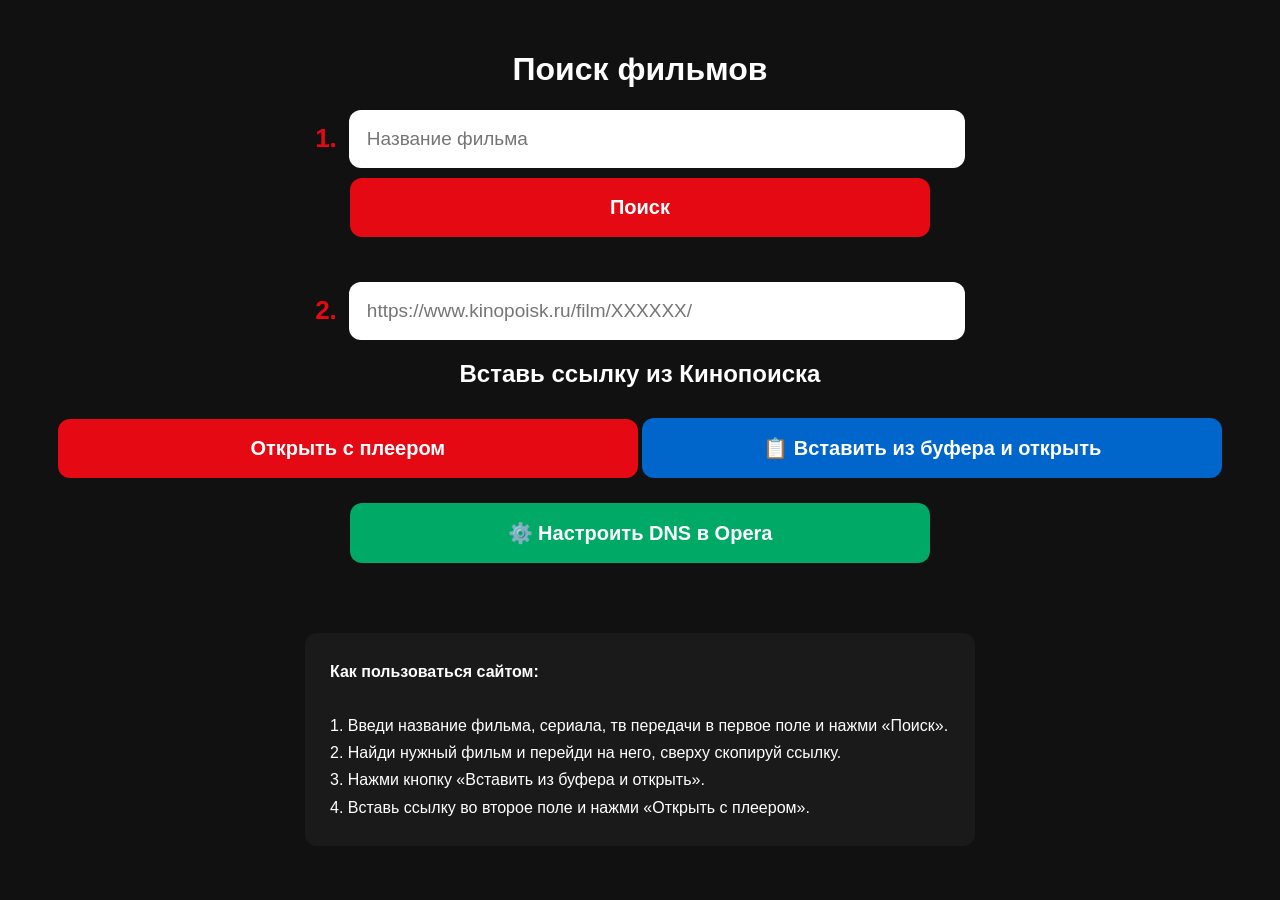
==== films.html @ 9d1bd1b7 "Update films.html" ====
<!DOCTYPE html>
<html lang="ru">
<head>
    <meta charset="UTF-8">
    <meta name="viewport" content="width=device-width, initial-scale=1.0">
    <title>Поиск фильмов</title>
    <style>
        body { background:#111; color:white; font-family:Arial; text-align:center; padding:30px 15px; margin:0; }
        input { width:100%; max-width:580px; padding:18px; font-size:19px; border-radius:12px; border:none; margin:12px 0; }
        button { width:100%; max-width:580px; padding:18px; font-size:20px; background:#e50914; color:white; border:none; border-radius:12px; margin:10px 0; font-weight:bold; }
        .paste-btn { background:#0066cc; }
        .dns-btn { background:#00aa66; margin-top:15px; }
        .instruction { 
            margin-top:60px; 
            padding:25px; 
            background:#1a1a1a; 
            border-radius:12px; 
            max-width:620px; 
            margin-left:auto; 
            margin-right:auto; 
            text-align:left; 
            line-height:1.7; 
            font-size:16px;
        }
    </style>
</head>
<body>
    <h1>Поиск фильмов</h1>
    
    <div style="display:flex; align-items:center; justify-content:center; gap:12px;">
        <strong style="font-size:26px; color:#e50914;">1.</strong>
        <input type="text" id="search" placeholder="Название фильма" onkeydown="if(event.key === 'Enter') openSearch()" style="flex:1; margin:0;" />
    </div>
    <button onclick="openSearch()">Поиск</button>

    <div style="display:flex; align-items:center; justify-content:center; gap:12px; margin-top:35px;">
        <strong style="font-size:26px; color:#e50914;">2.</strong>
        <input type="text" id="link" placeholder="https://www.kinopoisk.ru/film/XXXXXX/" style="flex:1; margin:0;" />
    </div>
    <h2>Вставь ссылку из Кинопоиска</h2>

    <button onclick="changeDomain()">Открыть с плеером</button>
    <button onclick="pasteAndOpen()" class="paste-btn">📋 Вставить из буфера и открыть</button>
    <button onclick="openOperaDNS()" class="dns-btn">⚙️ Настроить DNS в Opera</button>

    <div class="instruction">
        <strong>Как пользоваться сайтом:</strong><br><br>
        1. Введи название фильма, сериала, тв передачи в первое поле и нажми «Поиск».<br>
        2. Найди нужный фильм и перейди на него, сверху скопируй ссылку.<br>
        3. Нажми кнопку «Вставить из буфера и открыть».<br>
        4. Вставь ссылку во второе поле и нажми «Открыть с плеером».<br>
    </div>

    <script>
    function openSearch() {
        let name = document.getElementById("search").value.trim();
        if (name) {
            window.open("https://www.kinopoisk.ru/index.php?kp_query=" + encodeURIComponent(name), "_blank");
        }
    }

    function changeDomain() {
        let url = document.getElementById("link").value.trim();
        if (url) {
            let newUrl = url.replace("kinopoisk.ru", "kinopoisk.wtf");
            window.open(newUrl, "_blank");
        }
    }

    async function pasteAndOpen() {
        try {
            const text = await navigator.clipboard.readText();
            if (text) {
                document.getElementById("link").value = text;
                let newUrl = text.replace("kinopoisk.ru", "kinopoisk.wtf");
                window.open(newUrl, "_blank");
            }
        } catch (e) {
            alert("Не удалось прочитать буфер обмена.\n\nЗажмите поле и выберите «Вставить»");
        }
    }

    function openOperaDNS() {
    const link = document.createElement("a");
    link.href = "opera://settings/dns";
    link.click();
}
    </script>
</body>
</html>
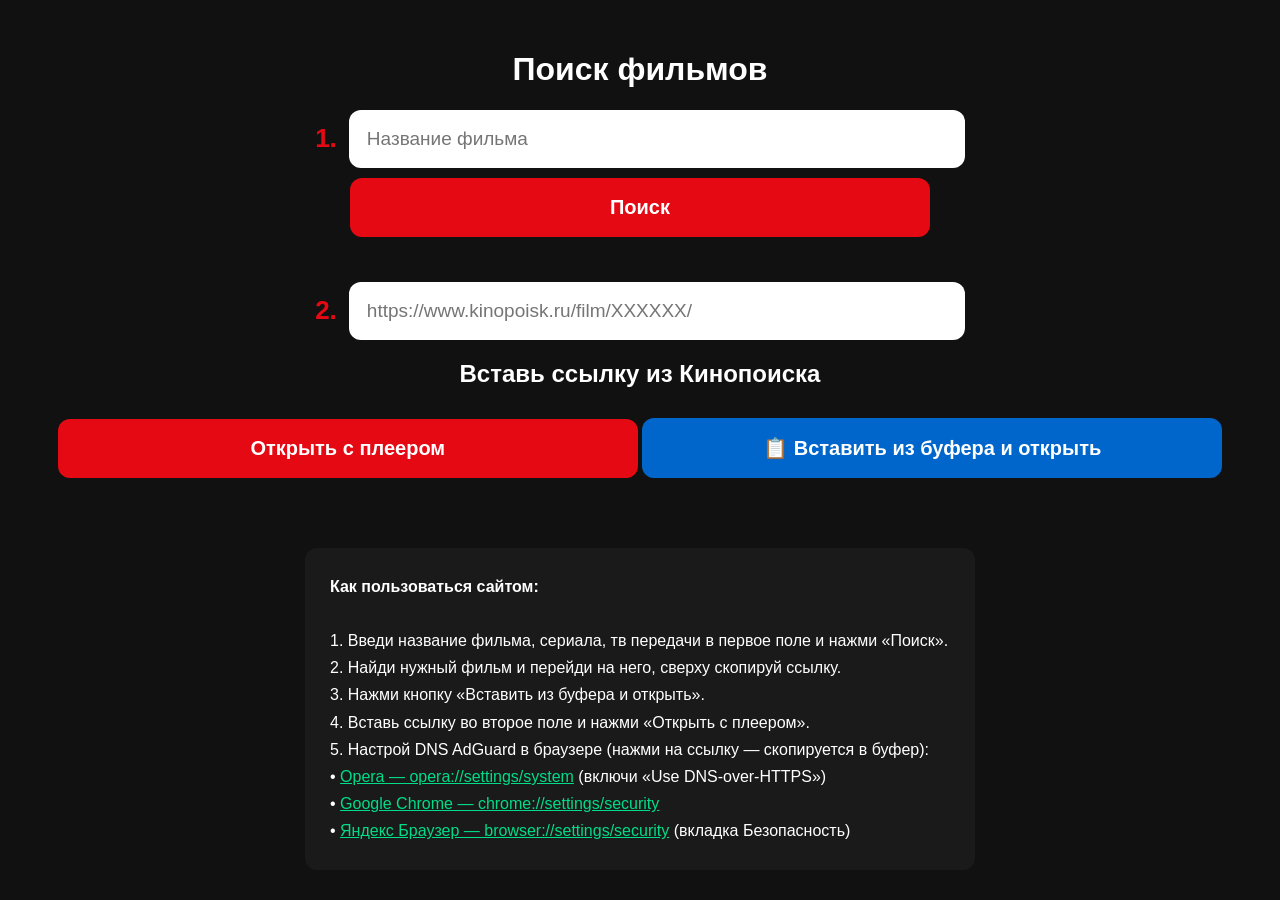
==== commit 79f95a2c: "Update films.html" ====
--- a/films.html
+++ b/films.html
@@ -9,7 +9,6 @@
         input { width:100%; max-width:580px; padding:18px; font-size:19px; border-radius:12px; border:none; margin:12px 0; }
         button { width:100%; max-width:580px; padding:18px; font-size:20px; background:#e50914; color:white; border:none; border-radius:12px; margin:10px 0; font-weight:bold; }
         .paste-btn { background:#0066cc; }
-        .dns-btn { background:#00aa66; margin-top:15px; }
         .instruction { 
             margin-top:60px; 
             padding:25px; 
@@ -22,6 +21,8 @@
             line-height:1.7; 
             font-size:16px;
         }
+        .copy-link { color:#00dd88; cursor:pointer; text-decoration:underline; }
+        .copy-link:hover { color:#00ff99; }
     </style>
 </head>
 <body>
@@ -41,7 +42,6 @@
 
     <button onclick="changeDomain()">Открыть с плеером</button>
     <button onclick="pasteAndOpen()" class="paste-btn">📋 Вставить из буфера и открыть</button>
-    <button onclick="openOperaDNS()" class="dns-btn">⚙️ Настроить DNS в Opera</button>
 
     <div class="instruction">
         <strong>Как пользоваться сайтом:</strong><br><br>
@@ -49,6 +49,10 @@
         2. Найди нужный фильм и перейди на него, сверху скопируй ссылку.<br>
         3. Нажми кнопку «Вставить из буфера и открыть».<br>
         4. Вставь ссылку во второе поле и нажми «Открыть с плеером».<br>
+        5. Настрой DNS AdGuard в браузере (нажми на ссылку — скопируется в буфер):<br>
+           • <span class="copy-link" onclick="copyToClipboard('opera://settings/system')">Opera — opera://settings/system</span> (включи «Use DNS-over-HTTPS»)<br>
+           • <span class="copy-link" onclick="copyToClipboard('chrome://settings/security')">Google Chrome — chrome://settings/security</span><br>
+           • <span class="copy-link" onclick="copyToClipboard('browser://settings/security')">Яндекс Браузер — browser://settings/security</span> (вкладка Безопасность)
     </div>
 
     <script>
@@ -80,11 +84,11 @@
         }
     }
 
-    function openOperaDNS() {
-    const link = document.createElement("a");
-    link.href = "opera://settings/dns";
-    link.click();
-}
+    function copyToClipboard(text) {
+        navigator.clipboard.writeText(text).then(() => {
+            alert("Ссылка скопирована! Вставь её в адресную строку браузера.");
+        });
+    }
     </script>
 </body>
 </html>
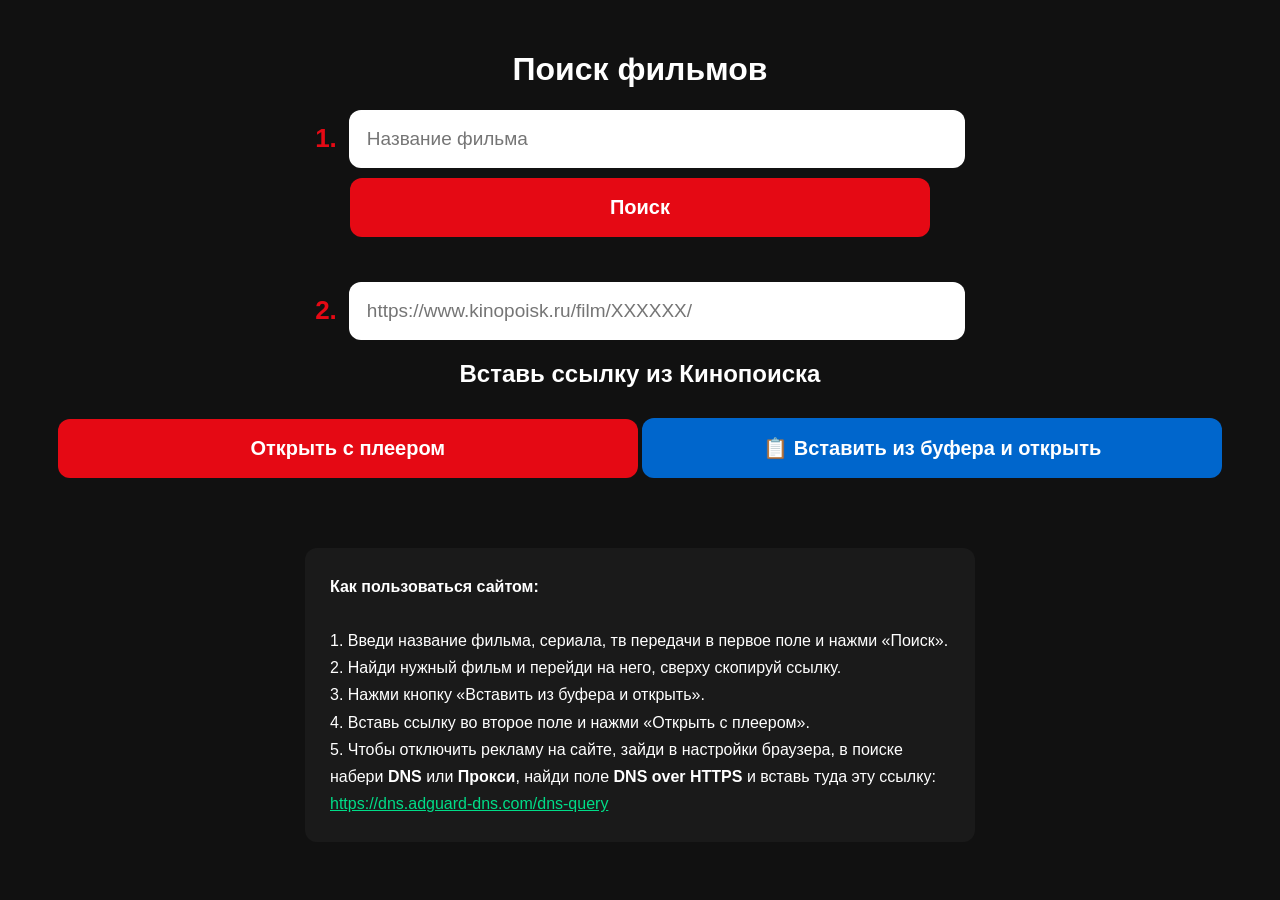
==== commit aad7c416: "Update films.html" ====
--- a/films.html
+++ b/films.html
@@ -21,8 +21,7 @@
             line-height:1.7; 
             font-size:16px;
         }
-        .copy-link { color:#00dd88; cursor:pointer; text-decoration:underline; }
-        .copy-link:hover { color:#00ff99; }
+        .dns-link { color:#00dd88; text-decoration:underline; cursor:pointer; }
     </style>
 </head>
 <body>
@@ -49,10 +48,8 @@
         2. Найди нужный фильм и перейди на него, сверху скопируй ссылку.<br>
         3. Нажми кнопку «Вставить из буфера и открыть».<br>
         4. Вставь ссылку во второе поле и нажми «Открыть с плеером».<br>
-        5. Настрой DNS AdGuard в браузере (нажми на ссылку — скопируется в буфер):<br>
-           • <span class="copy-link" onclick="copyToClipboard('opera://settings/system')">Opera — opera://settings/system</span> (включи «Use DNS-over-HTTPS»)<br>
-           • <span class="copy-link" onclick="copyToClipboard('chrome://settings/security')">Google Chrome — chrome://settings/security</span><br>
-           • <span class="copy-link" onclick="copyToClipboard('browser://settings/security')">Яндекс Браузер — browser://settings/security</span> (вкладка Безопасность)
+        5. Чтобы отключить рекламу на сайте, зайди в настройки браузера, в поиске набери <strong>DNS</strong> или <strong>Прокси</strong>, найди поле <strong>DNS over HTTPS</strong> и вставь туда эту ссылку:<br>
+           <span class="dns-link" onclick="copyToClipboard('https://dns.adguard-dns.com/dns-query')">https://dns.adguard-dns.com/dns-query</span>
     </div>
 
     <script>
@@ -86,7 +83,7 @@
 
     function copyToClipboard(text) {
         navigator.clipboard.writeText(text).then(() => {
-            alert("Ссылка скопирована! Вставь её в адресную строку браузера.");
+            alert("Ссылка скопирована в буфер обмена!");
         });
     }
     </script>
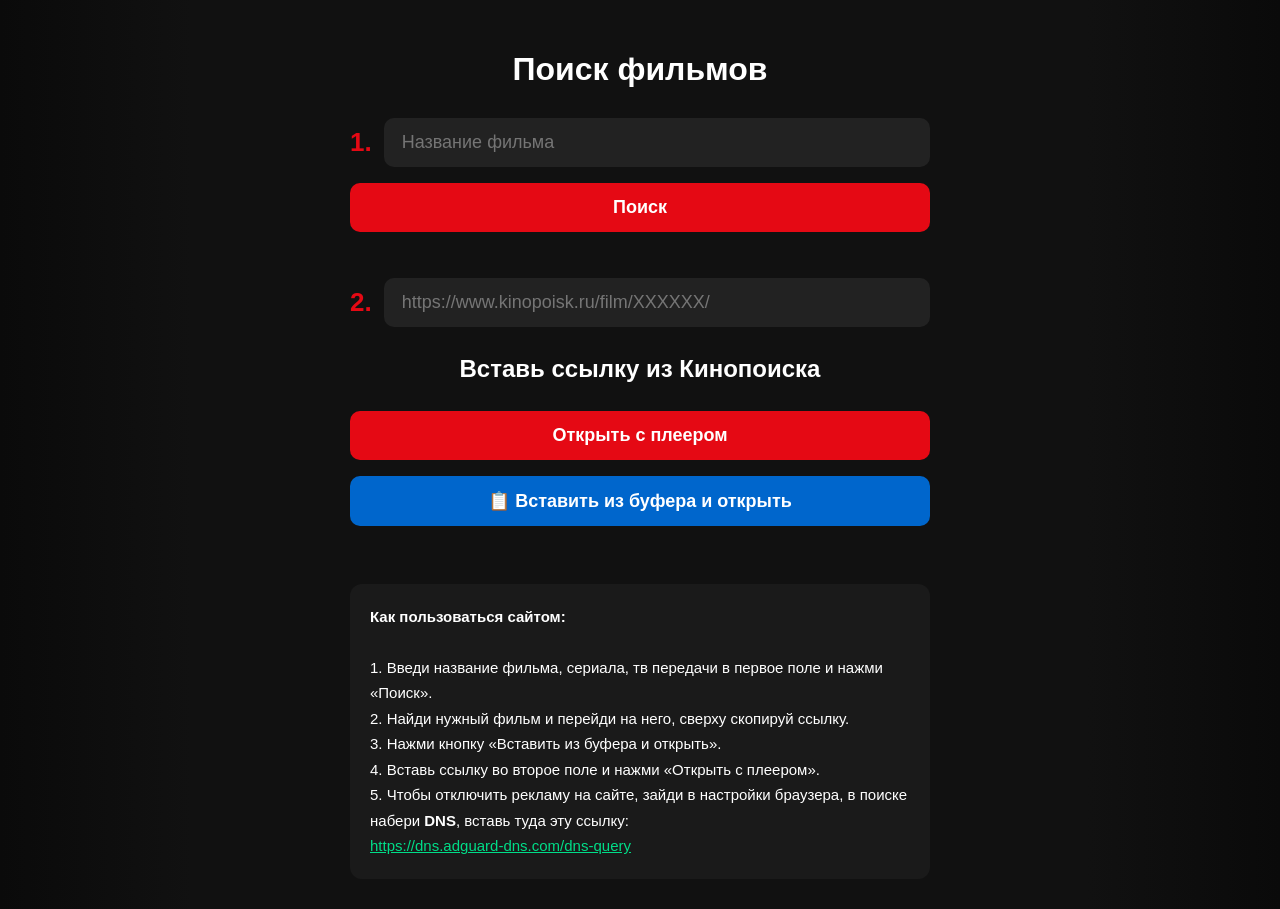
==== commit d78aab30: "Update films.html" ====
--- a/films.html
+++ b/films.html
@@ -5,51 +5,84 @@
     <meta name="viewport" content="width=device-width, initial-scale=1.0">
     <title>Поиск фильмов</title>
     <style>
-        body { background:#111; color:white; font-family:Arial; text-align:center; padding:30px 15px; margin:0; }
-        input { width:100%; max-width:580px; padding:18px; font-size:19px; border-radius:12px; border:none; margin:12px 0; }
-        button { width:100%; max-width:580px; padding:18px; font-size:20px; background:#e50914; color:white; border:none; border-radius:12px; margin:10px 0; font-weight:bold; }
+        body { 
+            background:#111; 
+            color:white; 
+            font-family:Arial; 
+            text-align:center; 
+            padding:30px 15px; 
+            margin:0; 
+            background: linear-gradient(to right, #0a0a0a 0%, #111 15%, #111 85%, #0a0a0a 100%);
+        }
+        .container {
+            max-width: 580px;
+            margin: 0 auto;
+        }
+        input { 
+            width:100%; 
+            padding:14px 18px; 
+            font-size:18px; 
+            border-radius:10px; 
+            border:none; 
+            margin:8px 0; 
+            background:#222;
+        }
+        button { 
+            width:100%; 
+            padding:14px; 
+            font-size:18px; 
+            background:#e50914; 
+            color:white; 
+            border:none; 
+            border-radius:10px; 
+            margin:8px 0; 
+            font-weight:bold;
+        }
         .paste-btn { background:#0066cc; }
         .instruction { 
-            margin-top:60px; 
-            padding:25px; 
+            margin-top:50px; 
+            padding:20px; 
             background:#1a1a1a; 
             border-radius:12px; 
-            max-width:620px; 
-            margin-left:auto; 
-            margin-right:auto; 
             text-align:left; 
             line-height:1.7; 
-            font-size:16px;
+            font-size:15px;
         }
-        .dns-link { color:#00dd88; text-decoration:underline; cursor:pointer; }
+        .dns-link { 
+            color:#00dd88; 
+            text-decoration:underline; 
+            cursor:pointer; 
+        }
     </style>
 </head>
 <body>
-    <h1>Поиск фильмов</h1>
-    
-    <div style="display:flex; align-items:center; justify-content:center; gap:12px;">
-        <strong style="font-size:26px; color:#e50914;">1.</strong>
-        <input type="text" id="search" placeholder="Название фильма" onkeydown="if(event.key === 'Enter') openSearch()" style="flex:1; margin:0;" />
-    </div>
-    <button onclick="openSearch()">Поиск</button>
+    <div class="container">
+        <h1>Поиск фильмов</h1>
+        
+        <div style="display:flex; align-items:center; justify-content:center; gap:12px;">
+            <strong style="font-size:26px; color:#e50914;">1.</strong>
+            <input type="text" id="search" placeholder="Название фильма" onkeydown="if(event.key === 'Enter') openSearch()" />
+        </div>
+        <button onclick="openSearch()">Поиск</button>
 
-    <div style="display:flex; align-items:center; justify-content:center; gap:12px; margin-top:35px;">
-        <strong style="font-size:26px; color:#e50914;">2.</strong>
-        <input type="text" id="link" placeholder="https://www.kinopoisk.ru/film/XXXXXX/" style="flex:1; margin:0;" />
-    </div>
-    <h2>Вставь ссылку из Кинопоиска</h2>
+        <div style="display:flex; align-items:center; justify-content:center; gap:12px; margin-top:30px;">
+            <strong style="font-size:26px; color:#e50914;">2.</strong>
+            <input type="text" id="link" placeholder="https://www.kinopoisk.ru/film/XXXXXX/" />
+        </div>
+        <h2>Вставь ссылку из Кинопоиска</h2>
 
-    <button onclick="changeDomain()">Открыть с плеером</button>
-    <button onclick="pasteAndOpen()" class="paste-btn">📋 Вставить из буфера и открыть</button>
+        <button onclick="changeDomain()">Открыть с плеером</button>
+        <button onclick="pasteAndOpen()" class="paste-btn">📋 Вставить из буфера и открыть</button>
 
-    <div class="instruction">
-        <strong>Как пользоваться сайтом:</strong><br><br>
-        1. Введи название фильма, сериала, тв передачи в первое поле и нажми «Поиск».<br>
-        2. Найди нужный фильм и перейди на него, сверху скопируй ссылку.<br>
-        3. Нажми кнопку «Вставить из буфера и открыть».<br>
-        4. Вставь ссылку во второе поле и нажми «Открыть с плеером».<br>
-        5. Чтобы отключить рекламу на сайте, зайди в настройки браузера, в поиске набери <strong>DNS</strong> или <strong>Прокси</strong>, найди поле <strong>DNS over HTTPS</strong> и вставь туда эту ссылку:<br>
-           <span class="dns-link" onclick="copyToClipboard('https://dns.adguard-dns.com/dns-query')">https://dns.adguard-dns.com/dns-query</span>
+        <div class="instruction">
+            <strong>Как пользоваться сайтом:</strong><br><br>
+            1. Введи название фильма, сериала, тв передачи в первое поле и нажми «Поиск».<br>
+            2. Найди нужный фильм и перейди на него, сверху скопируй ссылку.<br>
+            3. Нажми кнопку «Вставить из буфера и открыть».<br>
+            4. Вставь ссылку во второе поле и нажми «Открыть с плеером».<br>
+            5. Чтобы отключить рекламу на сайте, зайди в настройки браузера, в поиске набери <strong>DNS</strong>, вставь туда эту ссылку:<br>
+               <span class="dns-link" onclick="copyToClipboard('https://dns.adguard-dns.com/dns-query')">https://dns.adguard-dns.com/dns-query</span>
+        </div>
     </div>
 
     <script>
@@ -82,9 +115,7 @@
     }
 
     function copyToClipboard(text) {
-        navigator.clipboard.writeText(text).then(() => {
-            alert("Ссылка скопирована в буфер обмена!");
-        });
+        navigator.clipboard.writeText(text);
     }
     </script>
 </body>
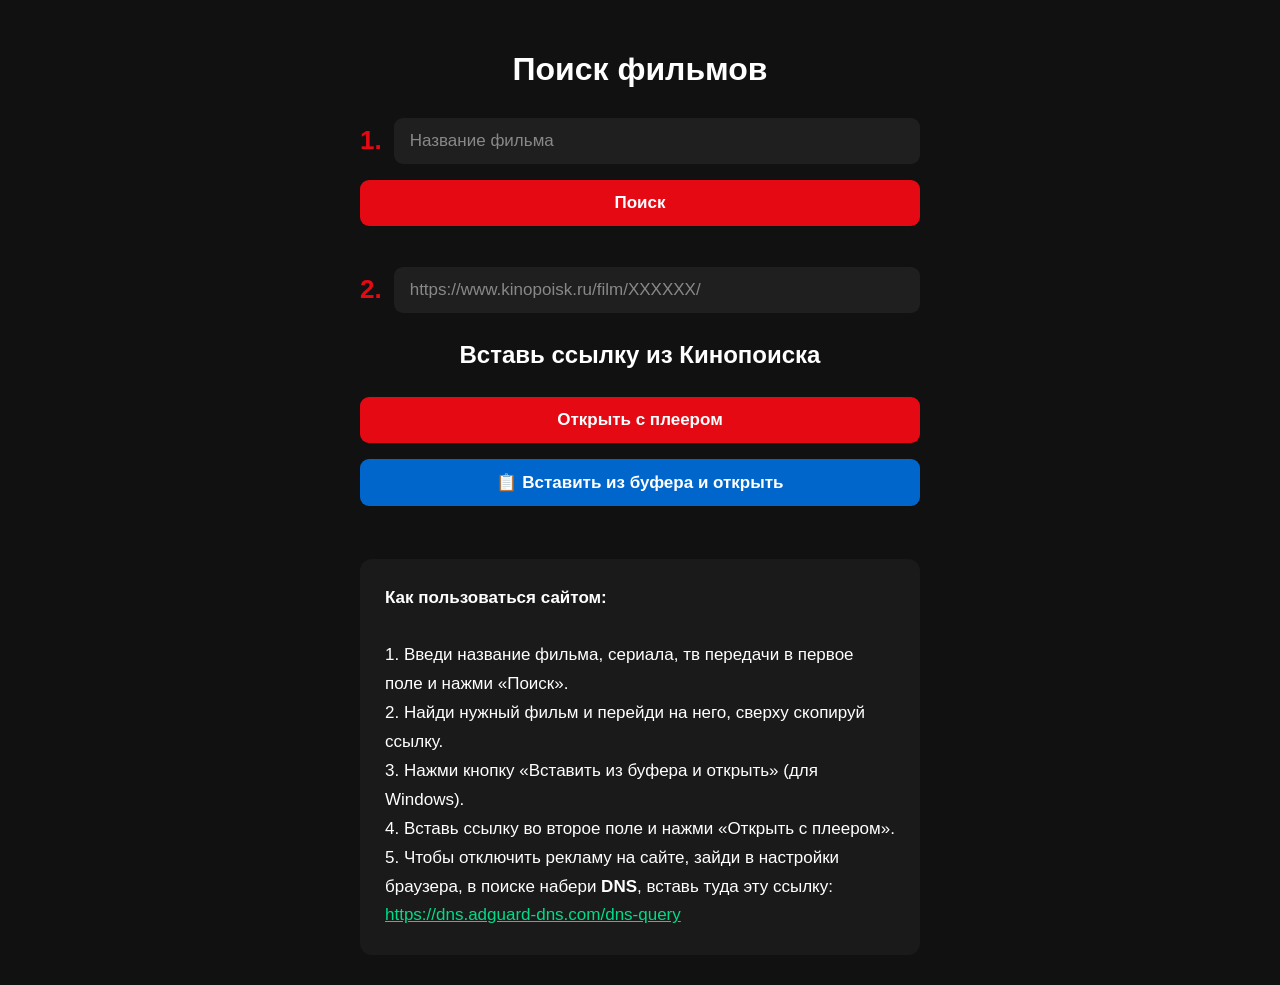
==== commit f786e2ac: "Update films.html" ====
--- a/films.html
+++ b/films.html
@@ -12,41 +12,44 @@
             text-align:center; 
             padding:30px 15px; 
             margin:0; 
-            background: linear-gradient(to right, #0a0a0a 0%, #111 15%, #111 85%, #0a0a0a 100%);
         }
         .container {
-            max-width: 580px;
+            max-width: 560px;
             margin: 0 auto;
         }
         input { 
             width:100%; 
-            padding:14px 18px; 
-            font-size:18px; 
-            border-radius:10px; 
+            padding:13px 16px; 
+            font-size:17px; 
+            border-radius:9px; 
             border:none; 
             margin:8px 0; 
-            background:#222;
+            background:#1f1f1f;
+            color: white;
+        }
+        input::placeholder {
+            color: #888;
         }
         button { 
             width:100%; 
-            padding:14px; 
-            font-size:18px; 
+            padding:13px; 
+            font-size:17px; 
             background:#e50914; 
             color:white; 
             border:none; 
-            border-radius:10px; 
+            border-radius:9px; 
             margin:8px 0; 
             font-weight:bold;
         }
         .paste-btn { background:#0066cc; }
         .instruction { 
-            margin-top:50px; 
-            padding:20px; 
+            margin-top:45px; 
+            padding:25px; 
             background:#1a1a1a; 
             border-radius:12px; 
             text-align:left; 
             line-height:1.7; 
-            font-size:15px;
+            font-size:17px;        /* увеличил шрифт */
         }
         .dns-link { 
             color:#00dd88; 
@@ -65,7 +68,7 @@
         </div>
         <button onclick="openSearch()">Поиск</button>
 
-        <div style="display:flex; align-items:center; justify-content:center; gap:12px; margin-top:30px;">
+        <div style="display:flex; align-items:center; justify-content:center; gap:12px; margin-top:25px;">
             <strong style="font-size:26px; color:#e50914;">2.</strong>
             <input type="text" id="link" placeholder="https://www.kinopoisk.ru/film/XXXXXX/" />
         </div>
@@ -78,7 +81,7 @@
             <strong>Как пользоваться сайтом:</strong><br><br>
             1. Введи название фильма, сериала, тв передачи в первое поле и нажми «Поиск».<br>
             2. Найди нужный фильм и перейди на него, сверху скопируй ссылку.<br>
-            3. Нажми кнопку «Вставить из буфера и открыть».<br>
+            3. Нажми кнопку «Вставить из буфера и открыть» (для Windows).<br>
             4. Вставь ссылку во второе поле и нажми «Открыть с плеером».<br>
             5. Чтобы отключить рекламу на сайте, зайди в настройки браузера, в поиске набери <strong>DNS</strong>, вставь туда эту ссылку:<br>
                <span class="dns-link" onclick="copyToClipboard('https://dns.adguard-dns.com/dns-query')">https://dns.adguard-dns.com/dns-query</span>
@@ -110,7 +113,7 @@
                 window.open(newUrl, "_blank");
             }
         } catch (e) {
-            alert("Не удалось прочитать буфер обмена.\n\nЗажмите поле и выберите «Вставить»");
+            alert("Не удалось прочитать буфер обмена.\n\nЗажми поле 2 и выбери «Вставить»");
         }
     }
 
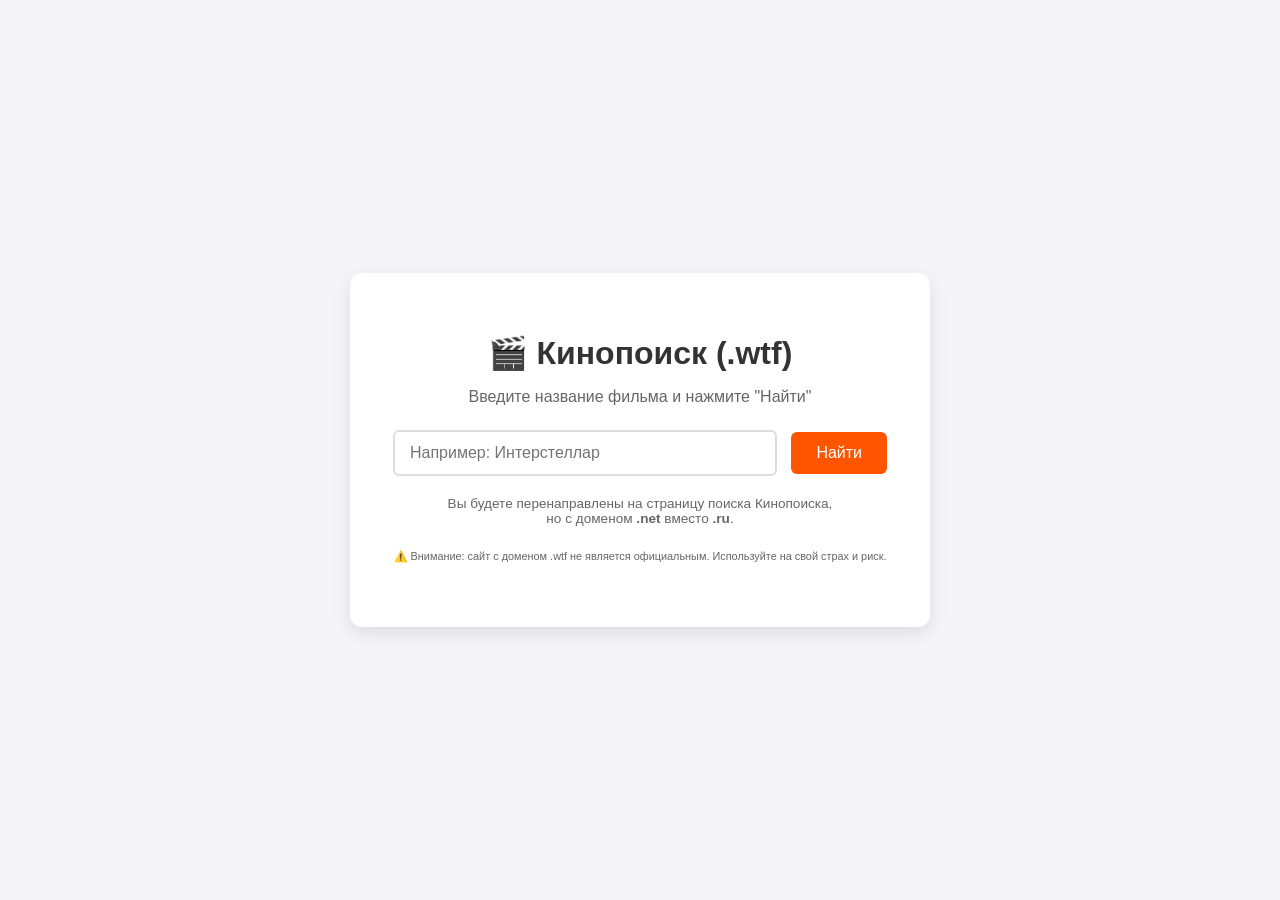
==== commit c41eb526: "Update films.html" ====
--- a/films.html
+++ b/films.html
@@ -3,123 +3,131 @@
 <head>
     <meta charset="UTF-8">
     <meta name="viewport" content="width=device-width, initial-scale=1.0">
-    <title>Поиск фильмов</title>
+    <title>Поиск фильмов на Кинопоиск</title>
     <style>
-        body { 
-            background:#111; 
-            color:white; 
-            font-family:Arial; 
-            text-align:center; 
-            padding:30px 15px; 
-            margin:0; 
+        body {
+            font-family: 'Segoe UI', Tahoma, Geneva, Verdana, sans-serif;
+            display: flex;
+            justify-content: center;
+            align-items: center;
+            min-height: 100vh;
+            margin: 0;
+            background-color: #f4f4f9;
         }
-        .container {
-            max-width: 560px;
-            margin: 0 auto;
+        .search-container {
+            text-align: center;
+            background: white;
+            padding: 2.5rem;
+            border-radius: 12px;
+            box-shadow: 0 6px 18px rgba(0,0,0,0.1);
+            width: 90%;
+            max-width: 500px;
         }
-        input { 
-            width:100%; 
-            padding:13px 16px; 
-            font-size:17px; 
-            border-radius:9px; 
-            border:none; 
-            margin:8px 0; 
-            background:#1f1f1f;
+        h1 {
+            color: #333;
+            margin-bottom: 0.5rem;
+        }
+        p {
+            color: #666;
+            margin-bottom: 1.5rem;
+        }
+        input {
+            width: 70%;
+            padding: 12px 15px;
+            font-size: 16px;
+            border: 2px solid #ddd;
+            border-radius: 6px;
+            outline: none;
+            transition: border-color 0.3s;
+        }
+        input:focus {
+            border-color: #ff5500;
+        }
+        button {
+            padding: 12px 25px;
+            font-size: 16px;
+            background-color: #ff5500;
             color: white;
+            border: none;
+            border-radius: 6px;
+            cursor: pointer;
+            margin-left: 10px;
+            transition: background-color 0.3s;
         }
-        input::placeholder {
+        button:hover {
+            background-color: #e04e00;
+        }
+        .note {
+            margin-top: 20px;
+            font-size: 0.85em;
             color: #888;
-        }
-        button { 
-            width:100%; 
-            padding:13px; 
-            font-size:17px; 
-            background:#e50914; 
-            color:white; 
-            border:none; 
-            border-radius:9px; 
-            margin:8px 0; 
-            font-weight:bold;
-        }
-        .paste-btn { background:#0066cc; }
-        .instruction { 
-            margin-top:45px; 
-            padding:25px; 
-            background:#1a1a1a; 
-            border-radius:12px; 
-            text-align:left; 
-            line-height:1.7; 
-            font-size:17px;        /* увеличил шрифт */
-        }
-        .dns-link { 
-            color:#00dd88; 
-            text-decoration:underline; 
-            cursor:pointer; 
         }
     </style>
 </head>
 <body>
-    <div class="container">
-        <h1>Поиск фильмов</h1>
+
+<div class="search-container">
+    <h1>🎬 Кинопоиск (.wtf)</h1>
+    <p>Введите название фильма и нажмите "Найти"</p>
+    
+    <input type="text" id="movieInput" placeholder="Например: Интерстеллар" value="">
+    <button onclick="openMovieInNewTab()">Найти</button>
+    
+    <div class="note">
+        <p>Вы будете перенаправлены на страницу поиска Кинопоиска,<br> 
+        но с доменом <strong>.net</strong> вместо <strong>.ru</strong>.</p>
+        <p style="font-size:0.8em;">⚠️ Внимание: сайт с доменом .wtf не является официальным. Используйте на свой страх и риск.</p>
+    </div>
+</div>
+
+<script>
+    function openMovieInNewTab() {
+        // 1. Получаем название фильма из поля ввода
+        const movieName = document.getElementById('movieInput').value.trim();
         
-        <div style="display:flex; align-items:center; justify-content:center; gap:12px;">
-            <strong style="font-size:26px; color:#e50914;">1.</strong>
-            <input type="text" id="search" placeholder="Название фильма" onkeydown="if(event.key === 'Enter') openSearch()" />
-        </div>
-        <button onclick="openSearch()">Поиск</button>
+        if (!movieName) {
+            alert('Пожалуйста, введите название фильма.');
+            return;
+        }
 
-        <div style="display:flex; align-items:center; justify-content:center; gap:12px; margin-top:25px;">
-            <strong style="font-size:26px; color:#e50914;">2.</strong>
-            <input type="text" id="link" placeholder="https://www.kinopoisk.ru/film/XXXXXX/" />
-        </div>
-        <h2>Вставь ссылку из Кинопоиска</h2>
-
-        <button onclick="changeDomain()">Открыть с плеером</button>
-        <button onclick="pasteAndOpen()" class="paste-btn">📋 Вставить из буфера и открыть</button>
-
-        <div class="instruction">
-            <strong>Как пользоваться сайтом:</strong><br><br>
-            1. Введи название фильма, сериала, тв передачи в первое поле и нажми «Поиск».<br>
-            2. Найди нужный фильм и перейди на него, сверху скопируй ссылку.<br>
-            3. Нажми кнопку «Вставить из буфера и открыть» (для Windows).<br>
-            4. Вставь ссылку во второе поле и нажми «Открыть с плеером».<br>
-            5. Чтобы отключить рекламу на сайте, зайди в настройки браузера, в поиске набери <strong>DNS</strong>, вставь туда эту ссылку:<br>
-               <span class="dns-link" onclick="copyToClipboard('https://dns.adguard-dns.com/dns-query')">https://dns.adguard-dns.com/dns-query</span>
-        </div>
-    </div>
-
-    <script>
-    function openSearch() {
-        let name = document.getElementById("search").value.trim();
-        if (name) {
-            window.open("https://www.kinopoisk.ru/index.php?kp_query=" + encodeURIComponent(name), "_blank");
+        // 2. Формируем URL для поиска на kinopoisk.ru
+        //    Кодируем название для корректной передачи в URL
+        const searchQuery = encodeURIComponent(movieName);
+        const ruUrl = `https://www.kinopoisk.ru/index.php?kp_query=${searchQuery}`;
+        
+        // 3. Заменяем домен .ru на .net
+        //    Используем объект URL для надёжного разбора и изменения
+        let urlObject;
+        try {
+            urlObject = new URL(ruUrl);
+        } catch (e) {
+            console.error("Ошибка при создании URL:", e);
+            alert('Произошла ошибка при формировании ссылки.');
+            return;
         }
+        
+        // Меняем хост (домен) на kinopoisk.net
+        urlObject.hostname = 'www.kinopoisk.wtf';
+        
+        // Получаем итоговую строку URL
+        const netUrl = urlObject.toString();
+        
+        // 4. Открываем полученный URL в новой вкладке
+        //    '_blank' гарантирует открытие в новой вкладке
+        window.open(netUrl, '_blank');
+        
+        // (Опционально) Очищаем поле ввода после поиска
+        // document.getElementById('movieInput').value = '';
     }
 
-    function changeDomain() {
-        let url = document.getElementById("link").value.trim();
-        if (url) {
-            let newUrl = url.replace("kinopoisk.ru", "kinopoisk.wtf");
-            window.open(newUrl, "_blank");
+    // Позволяет запускать поиск по нажатию клавиши Enter
+    document.getElementById('movieInput').addEventListener('keypress', function(event) {
+        if (event.key === 'Enter') {
+            event.preventDefault();
+            openMovieInNewTab();
         }
-    }
+    });
+</script>
 
-    async function pasteAndOpen() {
-        try {
-            const text = await navigator.clipboard.readText();
-            if (text) {
-                document.getElementById("link").value = text;
-                let newUrl = text.replace("kinopoisk.ru", "kinopoisk.wtf");
-                window.open(newUrl, "_blank");
-            }
-        } catch (e) {
-            alert("Не удалось прочитать буфер обмена.\n\nЗажми поле 2 и выбери «Вставить»");
-        }
-    }
-
-    function copyToClipboard(text) {
-        navigator.clipboard.writeText(text);
-    }
-    </script>
 </body>
 </html>
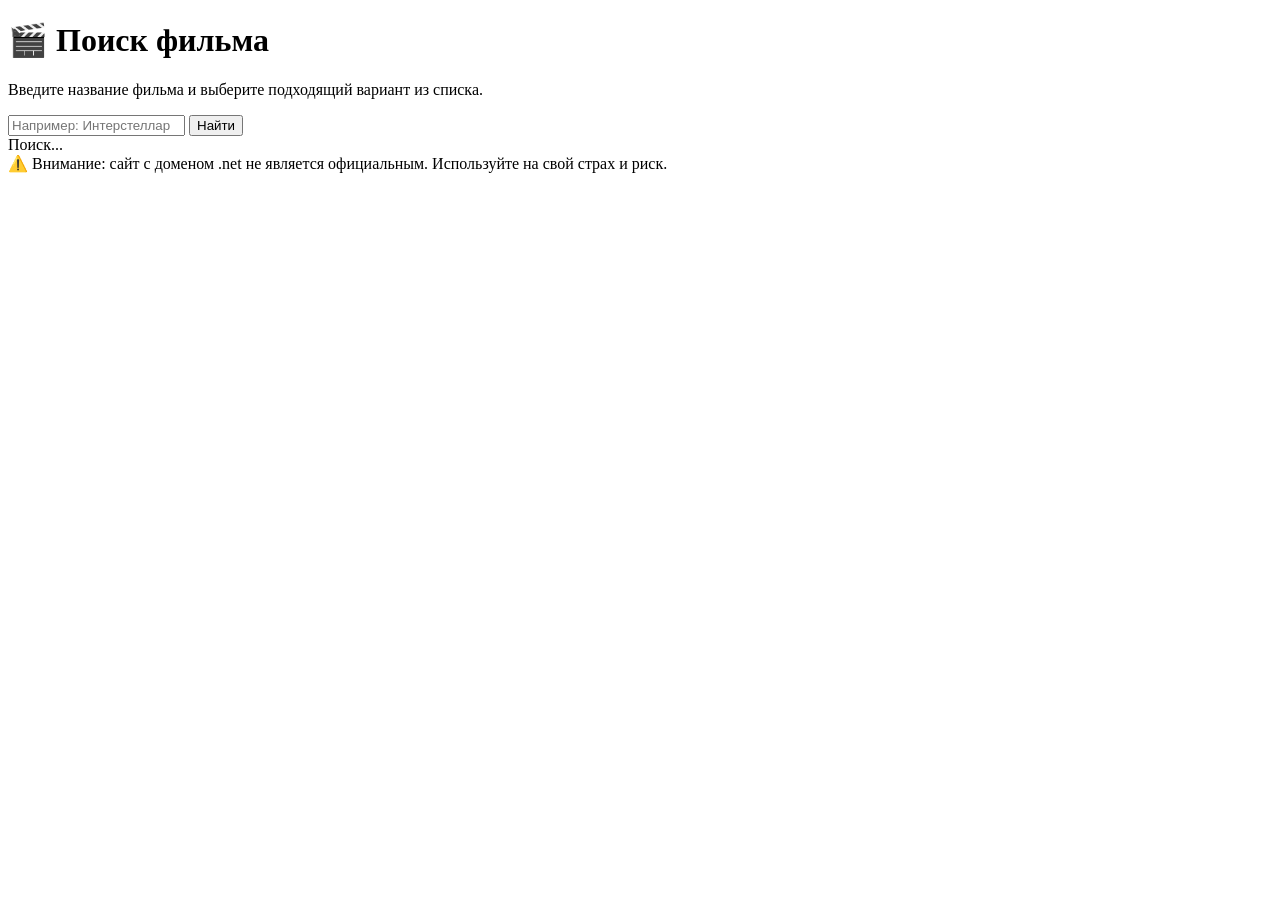
==== commit 8951f676: "Update films.html" ====
--- a/films.html
+++ b/films.html
@@ -3,131 +3,27 @@
 <head>
     <meta charset="UTF-8">
     <meta name="viewport" content="width=device-width, initial-scale=1.0">
-    <title>Поиск фильмов на Кинопоиск</title>
-    <style>
-        body {
-            font-family: 'Segoe UI', Tahoma, Geneva, Verdana, sans-serif;
-            display: flex;
-            justify-content: center;
-            align-items: center;
-            min-height: 100vh;
-            margin: 0;
-            background-color: #f4f4f9;
-        }
-        .search-container {
-            text-align: center;
-            background: white;
-            padding: 2.5rem;
-            border-radius: 12px;
-            box-shadow: 0 6px 18px rgba(0,0,0,0.1);
-            width: 90%;
-            max-width: 500px;
-        }
-        h1 {
-            color: #333;
-            margin-bottom: 0.5rem;
-        }
-        p {
-            color: #666;
-            margin-bottom: 1.5rem;
-        }
-        input {
-            width: 70%;
-            padding: 12px 15px;
-            font-size: 16px;
-            border: 2px solid #ddd;
-            border-radius: 6px;
-            outline: none;
-            transition: border-color 0.3s;
-        }
-        input:focus {
-            border-color: #ff5500;
-        }
-        button {
-            padding: 12px 25px;
-            font-size: 16px;
-            background-color: #ff5500;
-            color: white;
-            border: none;
-            border-radius: 6px;
-            cursor: pointer;
-            margin-left: 10px;
-            transition: background-color 0.3s;
-        }
-        button:hover {
-            background-color: #e04e00;
-        }
-        .note {
-            margin-top: 20px;
-            font-size: 0.85em;
-            color: #888;
-        }
-    </style>
+    <title>Найти фильм на Кинопоиск</title>
+    <link rel="stylesheet" href="style.css">
 </head>
 <body>
+    <div class="container">
+        <h1>🎬 Поиск фильма</h1>
+        <p>Введите название фильма и выберите подходящий вариант из списка.</p>
+        
+        <div class="search-box">
+            <input type="text" id="movieInput" placeholder="Например: Интерстеллар">
+            <button id="searchButton">Найти</button>
+        </div>
 
-<div class="search-container">
-    <h1>🎬 Кинопоиск (.wtf)</h1>
-    <p>Введите название фильма и нажмите "Найти"</p>
-    
-    <input type="text" id="movieInput" placeholder="Например: Интерстеллар" value="">
-    <button onclick="openMovieInNewTab()">Найти</button>
-    
-    <div class="note">
-        <p>Вы будете перенаправлены на страницу поиска Кинопоиска,<br> 
-        но с доменом <strong>.net</strong> вместо <strong>.ru</strong>.</p>
-        <p style="font-size:0.8em;">⚠️ Внимание: сайт с доменом .wtf не является официальным. Используйте на свой страх и риск.</p>
+        <div id="loading" class="loading hidden">Поиск...</div>
+        <div id="results" class="results"></div>
+        <div id="error" class="error hidden"></div>
+        
+        <div class="note">
+            ⚠️ Внимание: сайт с доменом .net не является официальным. Используйте на свой страх и риск.
+        </div>
     </div>
-</div>
-
-<script>
-    function openMovieInNewTab() {
-        // 1. Получаем название фильма из поля ввода
-        const movieName = document.getElementById('movieInput').value.trim();
-        
-        if (!movieName) {
-            alert('Пожалуйста, введите название фильма.');
-            return;
-        }
-
-        // 2. Формируем URL для поиска на kinopoisk.ru
-        //    Кодируем название для корректной передачи в URL
-        const searchQuery = encodeURIComponent(movieName);
-        const ruUrl = `https://www.kinopoisk.ru/index.php?kp_query=${searchQuery}`;
-        
-        // 3. Заменяем домен .ru на .net
-        //    Используем объект URL для надёжного разбора и изменения
-        let urlObject;
-        try {
-            urlObject = new URL(ruUrl);
-        } catch (e) {
-            console.error("Ошибка при создании URL:", e);
-            alert('Произошла ошибка при формировании ссылки.');
-            return;
-        }
-        
-        // Меняем хост (домен) на kinopoisk.net
-        urlObject.hostname = 'www.kinopoisk.wtf';
-        
-        // Получаем итоговую строку URL
-        const netUrl = urlObject.toString();
-        
-        // 4. Открываем полученный URL в новой вкладке
-        //    '_blank' гарантирует открытие в новой вкладке
-        window.open(netUrl, '_blank');
-        
-        // (Опционально) Очищаем поле ввода после поиска
-        // document.getElementById('movieInput').value = '';
-    }
-
-    // Позволяет запускать поиск по нажатию клавиши Enter
-    document.getElementById('movieInput').addEventListener('keypress', function(event) {
-        if (event.key === 'Enter') {
-            event.preventDefault();
-            openMovieInNewTab();
-        }
-    });
-</script>
-
+    <script src="script.js"></script>
 </body>
 </html>
